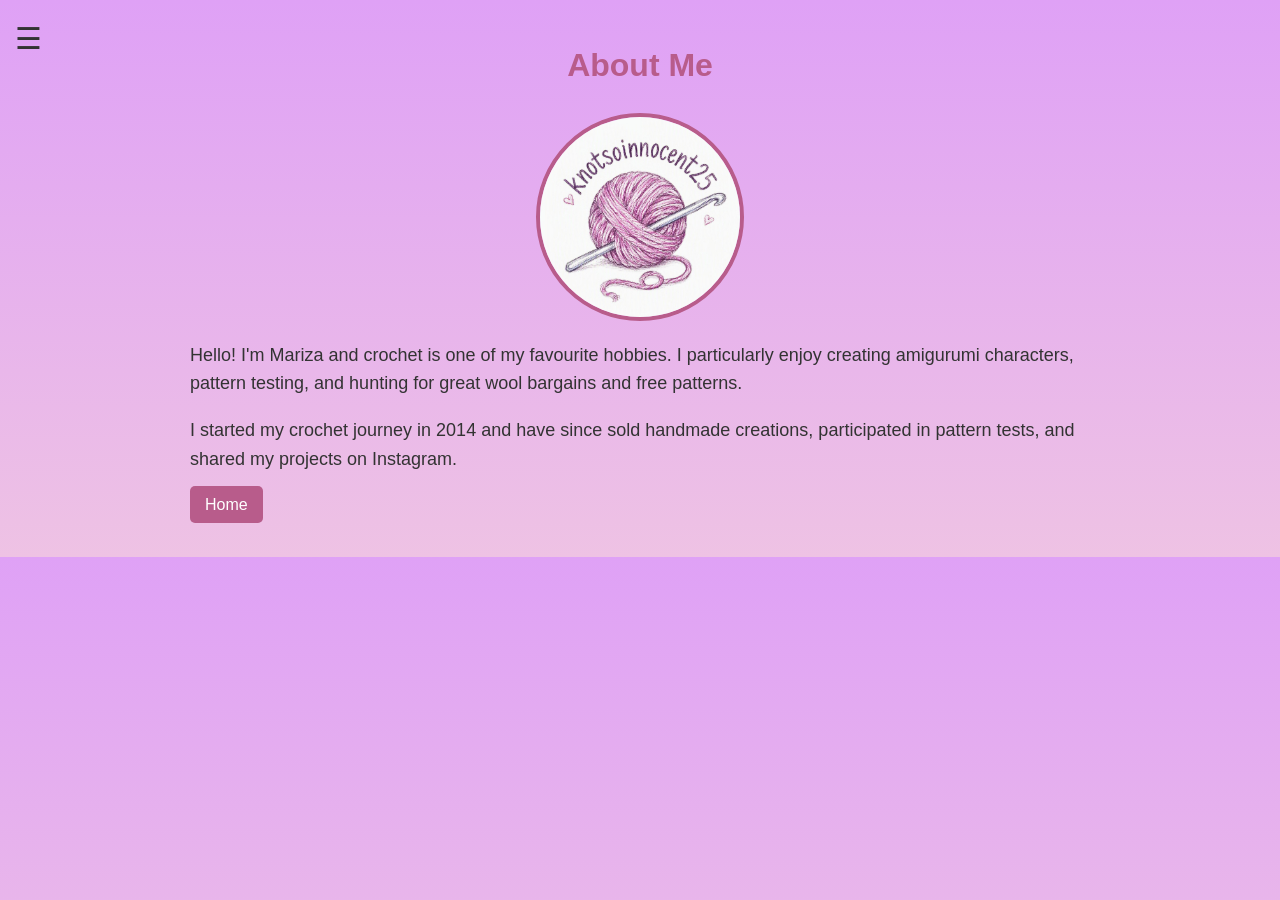
==== about.html @ f4cb7c64 "Enhanced everything" ====
<!DOCTYPE html>
<html lang="en">

<head>
    <title>About Me | My Crochet Corner</title>
    <link rel="icon" type="image/x-icon" href="favicon.png">
    <link rel="stylesheet" href="style.css">
</head>

<body>

    <nav class="hamburger-menu">
        <input type="checkbox" id="menu-toggle">

        <label for="menu-toggle"
            class="menu-icon"
            aria-label="Open navigation menu">
            ☰
        </label>

        <div class="menu">
            <a href="index.html">Home</a>
            <a href="about.html">About Me</a>
            <a href="contact.html">Contact</a>
            <a href="ai-patterns.html">Spotting AI Patterns</a>
            <a href="learn-crochet.html">Learning Crochet</a>
            <a href="markets.html">Upcoming Markets</a>
        </div>
    </nav>

    <div class="container">

        <h1>About Me</h1>

        <img src="profile.JPG"
             class="profile-image"
             alt="Profile photo">

        <p>
            Hello! I'm Mariza and crochet is one of my favourite hobbies.
            I particularly enjoy creating amigurumi characters, pattern testing,
            and hunting for great wool bargains and free patterns.
        </p>

        <p>
            I started my crochet journey in 2014 and have since sold handmade
            creations, participated in pattern tests, and shared my projects
            on Instagram.
        </p>

        <a href="index.html">Home</a>

    </div>

</body>

</html>
---- style.css ----
/* Style the entire page */
body {
    font-family: Arial, sans-serif;
    background: linear-gradient(
        to bottom,
        #dfa1f6,
        #eec2e4);
    color: #333333;
    margin: 40px;
    line-height: 1.6;
}

/*Hamburger Menu styling*/
.hamburger-menu {
    position: fixed;
    top: 15px;
    left: 15px;
    z-index: 1000;
}

#menu-toggle {
    display: none;
}

.menu-icon {
    font-size: 30px;
    cursor: pointer;
}

.menu {
    display: none;

    background: white;

    padding: 15px;
    border-radius: 10px;

    box-shadow:
    0 4px 10px rgba(0,0,0,0.15);
}

#menu-toggle:checked ~ .menu {
    display: block;
}

.menu a {
    display: block;
    margin: 10px 0;
}

/* Skip to Content link */
.skip-link {
    position: absolute;
    left: -9999px;
    top: 10px;
    background-color: #7a4f9a;
    color: white;
    padding: 10px;
    border-radius: 5px;
    text-decoration: none;
}

.skip-link:focus {
    top: 10px;
}

/* Main heading */
h1 {
    color: #b85c8b;
    text-align: center;
}

/* Card Grid */

.card-grid {
    display: flex;
    flex-direction: column;
    gap: 20px;
    
    width: 100%;
    margin-top: 40px;
}

.flip-card {
    width: 100%;
    height: 150px;
    perspective: 1000px;
}

.flip-card-inner {
    position: relative;
    width: 100%;
    height: 100%;
    transition: transform 0.8s;
    transform-style: preserve-3d;
}

.flip-card:hover .flip-card-inner {
    transform: rotateY(180deg);
}

.flip-card-front,
.flip-card-back {

    position: absolute;

    width: 100%;
    height: 100%;

    border-radius: 20px;

    backface-visibility: hidden;

    display: flex;
    justify-content: center;
    align-items: center;

    padding: 30px;

    box-sizing: border-box;
    box-shadow:
    0 4px 10px rgba(0,0,0,0.15);
}

.flip-card-front {

    background: white;
    color: #b85c8b;
}

.flip-card-back {

    background: #b85c8b;
    color: white;

    transform: rotateY(180deg);

    display: flex;
    flex-direction: column;
    justify-content: space-between;
    align-items: center;
}


/* Section headings */
h2 {
    color: #7a4f9a;
    border-bottom: 2px solid #e6d5f0;
    padding-bottom: 5px;
}

/* Paragraph styling */
p {
    font-size: 18px;
}

/* List styling */
ul {
    background-color: #f7eefc;
    padding: 20px;
    border-radius: 10px;
}

/* Link styling */
a {
    color: white;
    background-color: #b85c8b;
    text-decoration: none;
    padding: 10px 15px;
    border-radius: 5px;
}

/* Mouse hover effect */
a:hover {
    background-color: #94446d;
}

/* Crochet image */
.project-image {
    margin-top: 30px;
}

/* Unordered list - goals */
ul li {
    margin-bottom: 10px;
}

/* Profile image in circle */
.profile-image {
    display: block;
    margin: 20px auto;
    width: 200px;
    border-radius: 50%;
    border: 4px solid #b85c8b;
}

/*Instagram Button */
.insta-button {
    display: block;
    width: 150px;
    margin: auto auto 10px auto;

    background-color: white;
    color: #b85c8b;

    text-align: center;
    text-decoration: none;

    padding: 12px;
    border-radius: 25px;

    font-weight: bold;

    transition: 0.3s ease;
}

.insta-button:hover {
    background-color: #f7eefc;
    transform: scale(1.05);
}

.smurfette-image {
    max-width: 60%;
    height: auto;
    display: block;
    margin: 0 auto;
}

/* Footer format */
footer {
    margin-top: 1000px;
    text-align: center;
    color: #666;
    font-size: 14px;
}

/* Containerise to centre and improve readability */
.container {
    max-width: 900px;
    margin: auto;
}
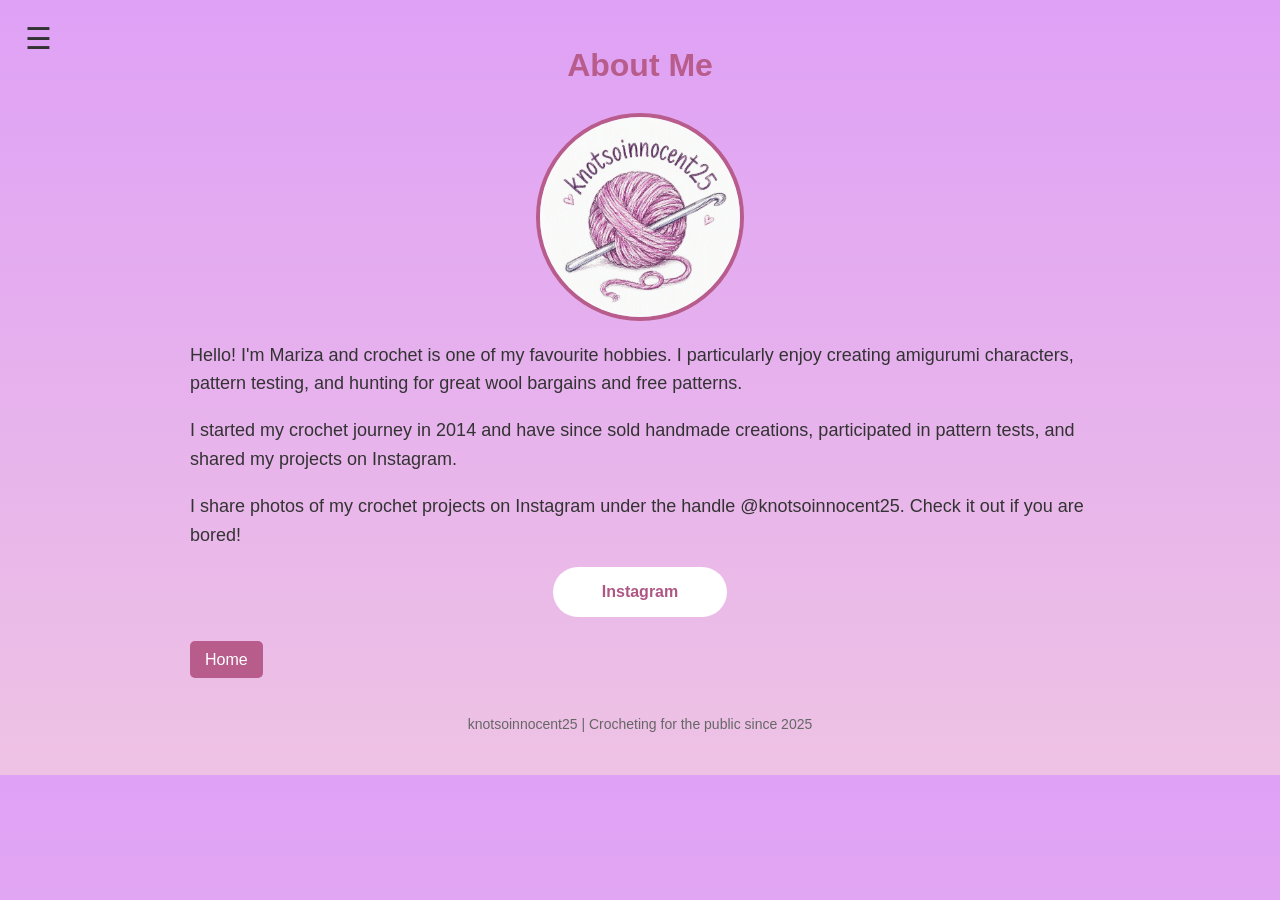
==== commit 38e553f5: "Enhanced accessibility and completed other incomplete areas" ====
--- a/about.html
+++ b/about.html
@@ -9,19 +9,19 @@
 
 <body>
 
-    <nav class="hamburger-menu">
+    <nav class="hamburger-menu" aria-label="Main navigation">
         <input type="checkbox" id="menu-toggle">
 
         <label for="menu-toggle"
             class="menu-icon"
-            aria-label="Open navigation menu">
+            aria-label="Open navigation menu"
+            tabindex="0">
             ☰
         </label>
 
         <div class="menu">
             <a href="index.html">Home</a>
             <a href="about.html">About Me</a>
-            <a href="contact.html">Contact</a>
             <a href="ai-patterns.html">Spotting AI Patterns</a>
             <a href="learn-crochet.html">Learning Crochet</a>
             <a href="markets.html">Upcoming Markets</a>
@@ -48,10 +48,26 @@
             on Instagram.
         </p>
 
-        <a href="index.html">Home</a>
+        <p>
+            I share photos of my crochet projects on Instagram under the handle @knotsoinnocent25.
+            Check it out if you are bored!     
+        </p>
+
+        <a href="https://www.instagram.com/knotsoinnocent25/"
+          target="_blank"
+          class="insta-button">
+          Instagram
+        </a>
+
+        <div class="back-home">
+            <a href="index.html">Home</a>
+        </div>
 
     </div>
 
+        <footer>
+            knotsoinnocent25 | Crocheting for the public since 2025 
+        </footer>
 </body>
 
 </html>
--- a/style.css
+++ b/style.css
@@ -10,6 +10,22 @@
     line-height: 1.6;
 }
 
+/* Skip to Content*/
+.skip-link {
+    position: absolute;
+    top: -50px;
+    left: 10px;
+    background: #7a4f9a;
+    color: white;
+    padding: 10px;
+    border-radius: 5px;
+    text-decoration: none;
+}
+
+.skip-link:focus {
+    top: 10px;
+}
+
 /*Hamburger Menu styling*/
 .hamburger-menu {
     position: fixed;
@@ -19,12 +35,30 @@
 }
 
 #menu-toggle {
-    display: none;
+    position: absolute;
+    opacity: 0;
 }
 
 .menu-icon {
     font-size: 30px;
     cursor: pointer;
+    padding: 10px;
+    border-radius: 8px;
+}
+
+.menu-icon:focus {
+    outline: 3px solid white;
+    outline-offset: 5px;
+}
+
+#menu-toggle:focus + .menu-icon {
+    outline: 3px solid white;
+    outline-offset: 3px;
+}
+
+.menu a:focus {
+    outline: 3px solid #7a4f9a;
+    outline-offset: 3px;
 }
 
 .menu {
@@ -45,7 +79,8 @@
 
 .menu a {
     display: block;
-    margin: 10px 0;
+    padding: 15px;
+    margin-bottom: 8px;
 }
 
 /* Skip to Content link */
@@ -95,7 +130,8 @@
     transform-style: preserve-3d;
 }
 
-.flip-card:hover .flip-card-inner {
+.flip-card:hover .flip-card-inner,
+.flip-card:focus .flip-card-inner {
     transform: rotateY(180deg);
 }
 
@@ -130,7 +166,7 @@
 
 .flip-card-back {
 
-    background: #b85c8b;
+    background: #ae5784;
     color: white;
 
     transform: rotateY(180deg);
@@ -154,12 +190,6 @@
     font-size: 18px;
 }
 
-/* List styling */
-ul {
-    background-color: #f7eefc;
-    padding: 20px;
-    border-radius: 10px;
-}
 
 /* Link styling */
 a {
@@ -178,11 +208,6 @@
 /* Crochet image */
 .project-image {
     margin-top: 30px;
-}
-
-/* Unordered list - goals */
-ul li {
-    margin-bottom: 10px;
 }
 
 /* Profile image in circle */
@@ -201,7 +226,7 @@
     margin: auto auto 10px auto;
 
     background-color: white;
-    color: #b85c8b;
+    color: #ae5784;
 
     text-align: center;
     text-decoration: none;
@@ -228,14 +253,46 @@
 
 /* Footer format */
 footer {
-    margin-top: 1000px;
+    margin-top: 40px;
     text-align: center;
     color: #666;
     font-size: 14px;
+}
+
+/* Home button format*/
+.back-home {
+    margin-top: 30px;
+    text-align: left;
 }
 
 /* Containerise to centre and improve readability */
 .container {
     max-width: 900px;
     margin: auto;
+}
+
+a:focus,
+button:focus,
+.menu-icon:focus {
+    outline: 3px solid yellow;
+    outline-offset: 3px;
+}
+
+.markets-container {
+    display: flex;
+    flex-direction: column;
+    gap: 20px;
+}
+
+.market-card {
+    background: white;
+    padding: 20px;
+    border-radius: 20px;
+    box-shadow: 0 4px 10px rgba(0,0,0,0.15);
+    border-left: 8px solid #b85c8b;
+}
+
+.market-card h3 {
+    margin-top: 0;
+    color: #7a4f9a;
 }
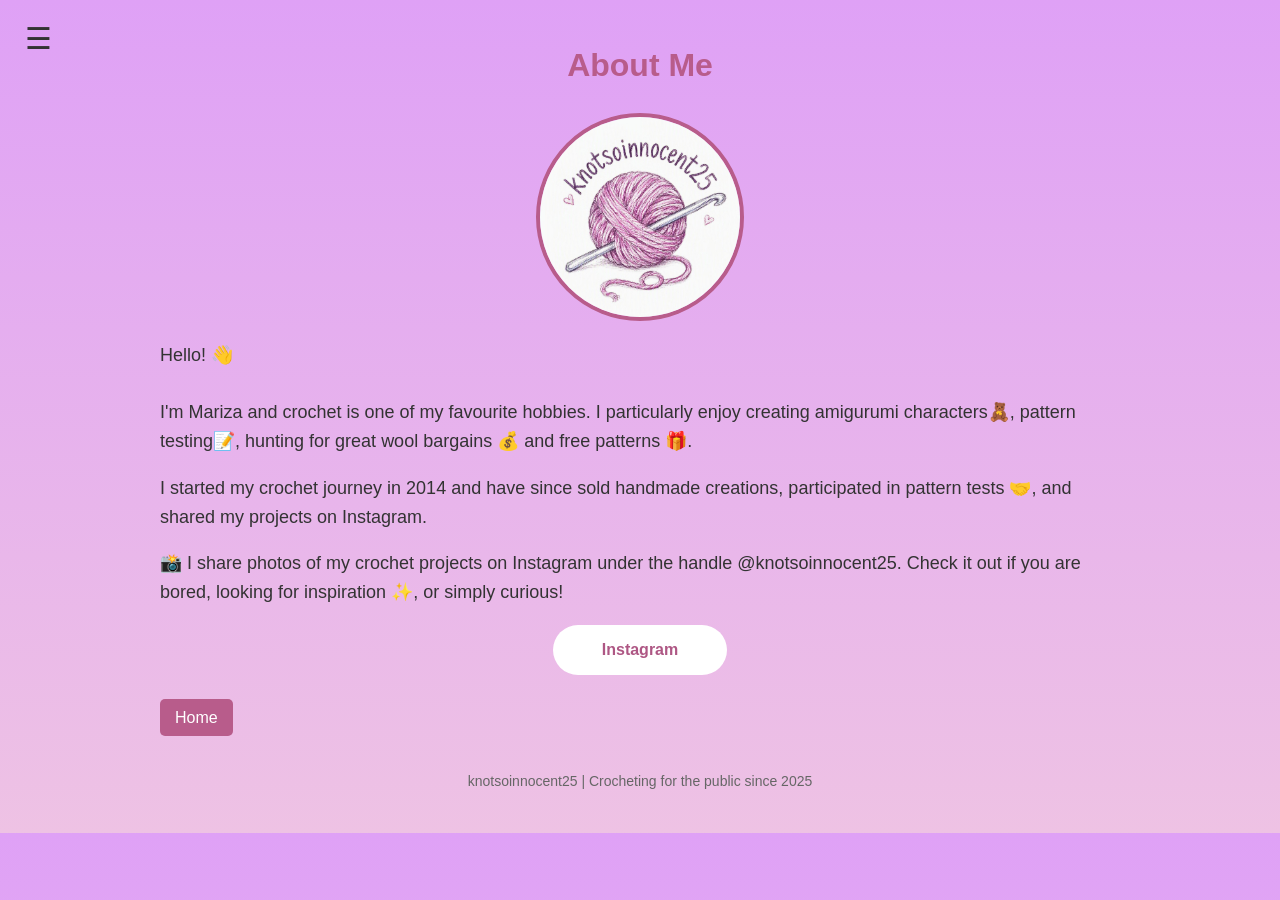
==== commit c2a57d30: "additional accessibility changes made" ====
--- a/about.html
+++ b/about.html
@@ -37,20 +37,22 @@
              alt="Profile photo">
 
         <p>
-            Hello! I'm Mariza and crochet is one of my favourite hobbies.
-            I particularly enjoy creating amigurumi characters, pattern testing,
-            and hunting for great wool bargains and free patterns.
+            Hello! 👋 
+            <br>
+            <br>
+            I'm Mariza and crochet is one of my favourite hobbies.
+            I particularly enjoy creating amigurumi characters🧸, pattern testing📝,
+            hunting for great wool bargains 💰 and free patterns 🎁.
         </p>
 
         <p>
             I started my crochet journey in 2014 and have since sold handmade
-            creations, participated in pattern tests, and shared my projects
-            on Instagram.
+            creations, participated in pattern tests 🤝, and shared my projects on Instagram.
         </p>
 
         <p>
-            I share photos of my crochet projects on Instagram under the handle @knotsoinnocent25.
-            Check it out if you are bored!     
+            📸 I share photos of my crochet projects on Instagram under the handle @knotsoinnocent25.
+            Check it out if you are bored, looking for inspiration ✨, or simply curious!     
         </p>
 
         <a href="https://www.instagram.com/knotsoinnocent25/"
--- a/style.css
+++ b/style.css
@@ -118,7 +118,9 @@
 
 .flip-card {
     width: 100%;
-    height: 150px;
+    height: 25vh;
+    min-height: 250px;
+    max-height: 400px;
     perspective: 1000px;
 }
 
@@ -165,16 +167,15 @@
 }
 
 .flip-card-back {
-
     background: #ae5784;
     color: white;
 
     transform: rotateY(180deg);
 
     display: flex;
-    flex-direction: column;
-    justify-content: space-between;
+    flex-direction: row;
     align-items: center;
+    gap: 20px;
 }
 
 
@@ -245,10 +246,13 @@
 }
 
 .smurfette-image {
-    max-width: 60%;
+    width: 180px;
     height: auto;
-    display: block;
-    margin: 0 auto;
+    flex-shrink: 0;
+}
+
+.project-details {
+    text-align: left;
 }
 
 /* Footer format */
@@ -267,7 +271,7 @@
 
 /* Containerise to centre and improve readability */
 .container {
-    max-width: 900px;
+    max-width: 80%;
     margin: auto;
 }
 
